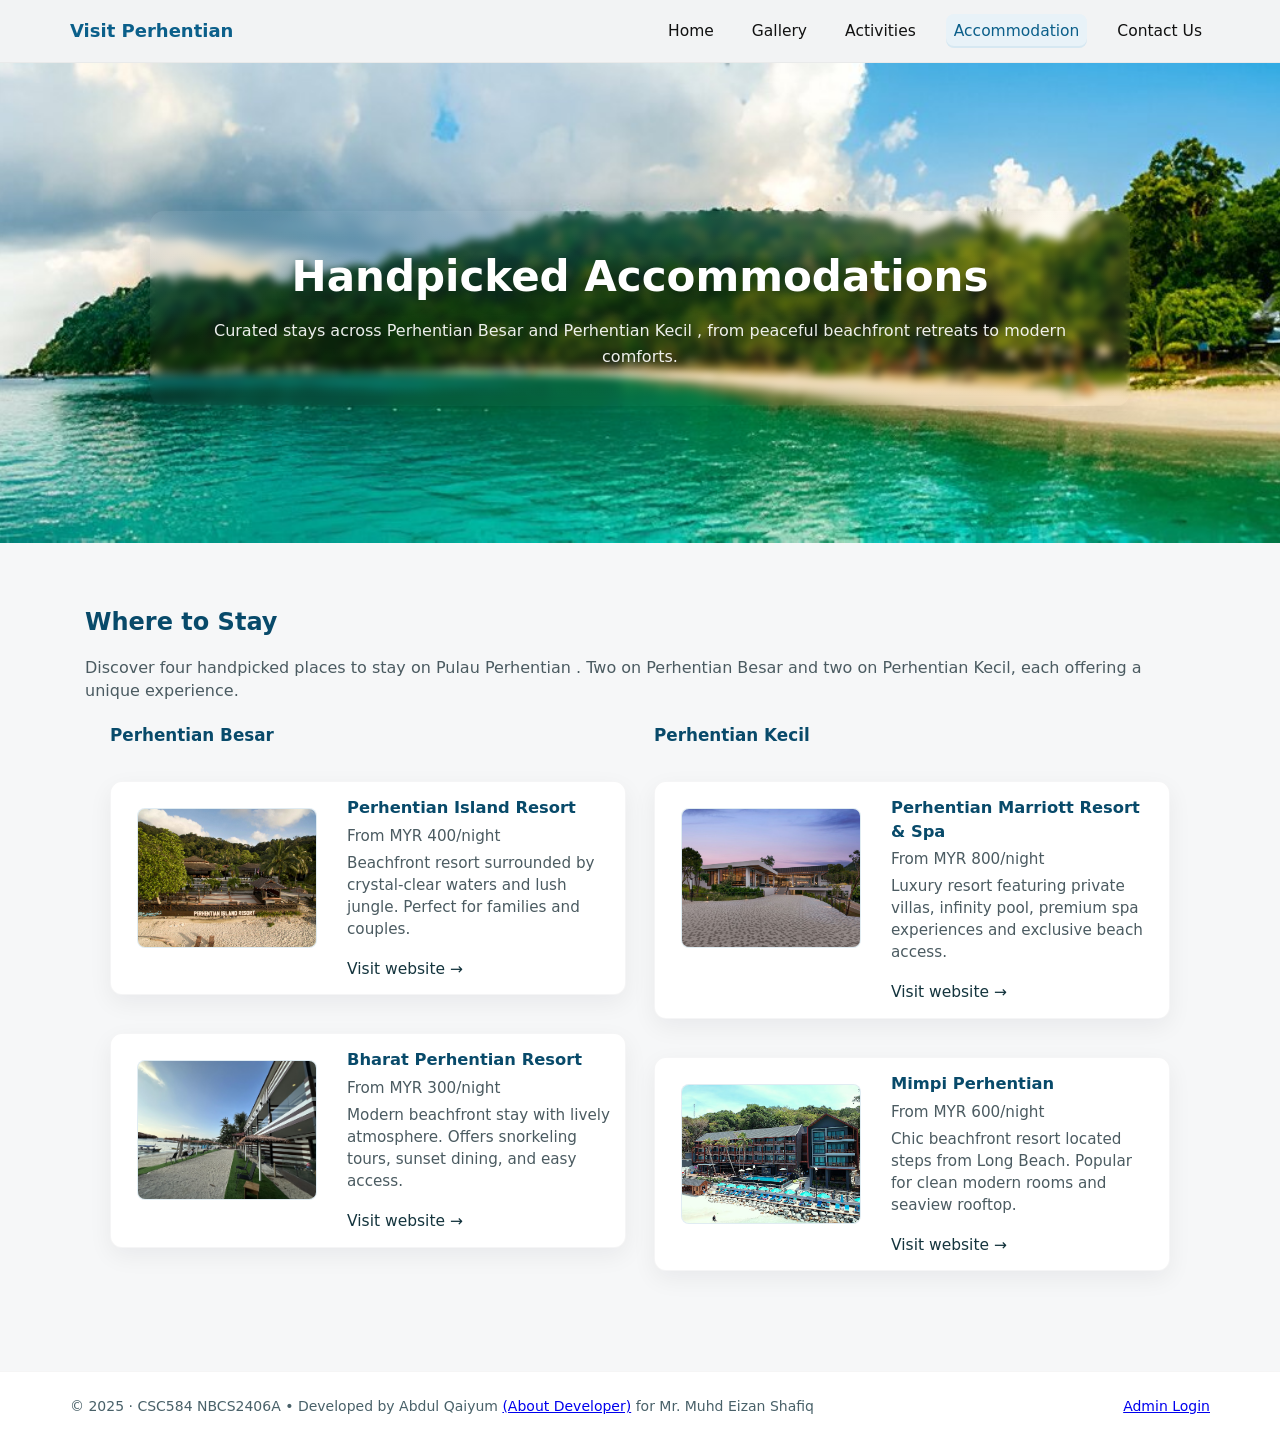
==== accommodation.html @ c3712113 "Add all files , upload via website" ====
<!doctype html>
<html lang="en">
<head>
  <meta charset="utf-8" />
  <meta name="viewport" content="width=device-width,initial-scale=1" />
  <title>Pulau Perhentian - Accommodation</title>

  <link rel="stylesheet" href="style.css" />

  <style>
    /* Container padding  */
    .container { max-width: 1150px; margin: 0 auto; padding: 28px 20px 80px; }

    /* Two-column layout */
    .accom-grid {
      display: grid;
      grid-template-columns: 1fr 1fr;
      gap: 28px;
      align-items: start;
    }
    .accom-col > h3 {
      margin: 0 0 14px;
      color: var(--brand-dark, #0b4670);
      font-size: 1.05rem;
    }

    /* --- Accommodatipn Card --- */
    .accom-card {
      display: flex;             
      flex-direction: row;       
      gap: 18px;                 
      align-items: flex-start;   
      background: var(--card-bg, #fff);
      border-radius: 12px;
      padding: 14px;
      box-shadow: 0 8px 24px rgba(6,18,30,0.06);
      text-decoration: none;
      color: inherit;
      border: 1px solid rgba(6,18,30,0.04);
      
      /* transition physics */
      transition: transform 0.3s cubic-bezier(0.25, 0.8, 0.25, 1), 
                  box-shadow 0.3s cubic-bezier(0.25, 0.8, 0.25, 1),
                  border-color 0.2s ease;
      
      /* Ensure it sits nicely in the layout */
      position: relative; 
      z-index: 1;
    }

    /* Hover: Zoom & Expand */
    .accom-card:hover,
    .accom-card:focus {
      /* Scale up (1.02) + Lift (-6px) */
      transform: translateY(-6px) scale(1.4);
      
      /* shadow for 3D effect */
      box-shadow: 0 20px 40px rgba(6,18,30,0.12);
      
      /*  color border highlight */
      border-color: rgba(11, 70, 112, 0.3);
      
      /* Bring to front */
      z-index: 10;
    }

    /* image pop slightly on hover */
    .accom-card:hover .accom-thumb {
        filter: brightness(1.05); /* Slight brightness boost */
    }

    /* thumbnail */
    .accom-thumb {
      width: 150px;              
      height: 120px;             
      object-fit: cover;         
      border-radius: 8px;
      flex-shrink: 0;            
      border: 1px solid rgba(6,18,30,0.04);
      background: #e9f6fb;
      transition: filter 0.3s ease;
    }

    /* Info column inside card */
    .accom-info { 
      display: flex; 
      flex-direction: column; 
      justify-content: space-between;
      gap: 8px; 
    }
    
    .accom-info h4 { margin: 0; color: var(--brand-dark, #0b4670); font-size: 1.02rem; }
    .accom-info p { margin: 5px 0 0; color: var(--muted, #47585a); line-height:1.45; font-size: 0.95rem; }
    .accom-info .meta { margin-top: 10px; }
    
    .accom-info a.btn-link {
      display: inline-block;
      color: var(--brand-dark, #0b4670);
      font-weight: 600;
      text-decoration: none;
      font-size: 0.9rem;
    }
    .accom-info a.btn-link:hover { text-decoration: underline; }

    /* Ensure spacing between each card in a column */
    .accom-col .accom-card + .accom-card { margin-top: 18px; }

    /* Responsive */
    @media (max-width: 600px) {
      .accom-grid { grid-template-columns: 1fr; } 
    }
    
    @media (max-width: 450px) {
        .accom-card { flex-direction: column; }
        .accom-thumb { width: 100%; height: 180px; }
    }
  </style>
</head>
<body>

  <header class="site-header" role="banner">
    <div class="header-inner">
      <a class="brand" href="index.html">Visit Perhentian</a>
      <nav class="main-nav" aria-label="Main navigation">
        <a href="index.html">Home</a>
        <a href="gallery.html">Gallery</a>
        <a href="activities.html">Activities</a>
        <a href="accommodation.html" aria-current="page">Accommodation</a>
        <a href="contact.html">Contact Us</a>
      </nav>
    </div>
  </header>

  <section class="page-hero" style="background-image:url('Images/perhentianPanoramic.jpg');">
    <div class="hero-inner">
      <h1>Handpicked Accommodations </h1>
      <p>Curated stays across Perhentian Besar and Perhentian Kecil , from peaceful beachfront retreats to modern comforts.</p>
    </div>
  </section>

  <main>
    <div class="container">
      <h2 class="section-title">Where to Stay</h2>
      <p class="lead">Discover four handpicked places to stay on Pulau Perhentian . Two on Perhentian Besar and two on Perhentian Kecil, each offering a unique experience.</p>

      <div class="accom-grid" role="list">
        <div class="accom-col" role="listitem">
          <h3>Perhentian Besar</h3>

          <a class="accom-card" href="https://www.perhentianislandresort.my" target="_blank" rel="noopener">
            <img class="accom-thumb" src="Images/accomodation_Perhentian besar_perhentianIslandResort.jpg" alt="Perhentian Island Resort">
            <div class="accom-info">
              <div>
                <h4>Perhentian Island Resort</h4>
                <p>From MYR 400/night</p>
                <p>Beachfront resort surrounded by crystal-clear waters and lush jungle. Perfect for families and couples.</p>
              </div>
              <div class="meta"><span class="btn-link">Visit website →</span></div>
            </div>
          </a>

          <a class="accom-card" href="https://baratperhentian.com" target="_blank" rel="noopener">
            <img class="accom-thumb" src="Images/accomodation_Perhentian besar_theBarat.png" alt="Bharat Perhentian Resort">
            <div class="accom-info">
              <div>
                <h4>Bharat Perhentian Resort</h4>
                <p>From MYR 300/night</p>
                <p>Modern beachfront stay with lively atmosphere. Offers snorkeling tours, sunset dining, and easy access.</p>
              </div>
              <div class="meta"><span class="btn-link">Visit website →</span></div>
            </div>
          </a>
        </div>

        <div class="accom-col" role="listitem">
          <h3>Perhentian Kecil</h3>

          <a class="accom-card" href="https://www.marriott.com/en-us/hotels/kbrpp-perhentian-marriott-resort-and-spa/overview/" target="_blank" rel="noopener">
            <img class="accom-thumb" src="Images/accomodation_Perhentian kecil_MarriotPerhentian.jpeg" alt="Perhentian Marriott Resort & Spa">
            <div class="accom-info">
              <div>
                <h4>Perhentian Marriott Resort &amp; Spa</h4>
                <p>From MYR 800/night</p>
                <p>Luxury resort featuring private villas, infinity pool, premium spa experiences and exclusive beach access.</p>
              </div>
              <div class="meta"><span class="btn-link">Visit website →</span></div>
            </div>
          </a>

          <a class="accom-card" href="https://mimpiperhentian.com" target="_blank" rel="noopener">
            <img class="accom-thumb" src="Images/accomodation_Perhentian kecil_mimpiPerhentian.jpg" alt="Mimpi Perhentian">
            <div class="accom-info">
              <div>
                <h4>Mimpi Perhentian</h4>
                <p>From MYR 600/night</p>
                <p>Chic beachfront resort located steps from Long Beach. Popular for clean modern rooms and seaview rooftop.</p>
              </div>
              <div class="meta"><span class="btn-link">Visit website →</span></div>
            </div>
          </a>
        </div>
      </div>
    </div>
  </main>

  <footer class="site-footer">
    <div class="footer-inner">
      <div>© 2025 · CSC584 NBCS2406A • Developed by Abdul Qaiyum <a href="developer.html">(About Developer)</a> for Mr. Muhd Eizan Shafiq</div>
      <div><a class="admin-login" href="admin/login.html">Admin Login</a></div>
    </div>
  </footer>



<!--  ADMIN LOGIN Popup-->  
  <div id="adminModal" class="modal-overlay" aria-hidden="true" role="dialog" aria-modal="true">
  <div class="modal-box" role="document" aria-labelledby="modalTitle">
    <h2 id="modalTitle" class="modal-title">Admin Login</h2>

    <label class="modal-label" for="adminUser">Username</label>
    <input type="text" id="adminUser" placeholder="Enter username" autocomplete="username" required>

    <label class="modal-label" for="adminPass">Password</label>
    <input type="password" id="adminPass" placeholder="Enter password" autocomplete="current-password" required>

    <div class="show-pass">
      <input type="checkbox" id="togglePass">
      <label for="togglePass" style="margin:0; color:#fff; font-weight:600;">Show Password</label>
    </div>

    <p class="auth-note">For authorized personnel only.</p>

    <div class="modal-actions">
      <button id="cancelLogin" class="btn-cancel" type="button">Cancel</button>
      <button id="submitLogin" class="btn-login" type="button">Login</button>
    </div>
  </div>
</div>

<script>
(function () {
  // Elements
  const modal = document.getElementById('adminModal');
  const userField = document.getElementById('adminUser');
  const passField = document.getElementById('adminPass');
  const togglePass = document.getElementById('togglePass');
  const cancelBtn = document.getElementById('cancelLogin');
  const submitBtn = document.getElementById('submitLogin');

  // Helper: open modal
  function openModal() {
    modal.classList.add('show');
    modal.setAttribute('aria-hidden', 'false');
    // small delay then focus
    setTimeout(() => userField.focus(), 120);
    // prevent page scroll while open
    document.documentElement.style.overflow = 'hidden';
  }

  // Helper: close modal
  function closeModal() {
    modal.classList.remove('show');
    modal.setAttribute('aria-hidden', 'true');
    document.documentElement.style.overflow = '';
  }

  // Attach toggle to a variety of selectors so it works regardless of footer markup
  function attachOpenHandlers() {
    // explicit id or class if present
    const byId = document.getElementById('adminLoginBtn');
    const byClass = document.querySelectorAll('.admin-login-btn');
    const byHref = document.querySelectorAll('a[href="#admin"], a[href="#login"]');

    if (byId) byId.addEventListener('click', (e) => { e.preventDefault(); openModal(); });

    byClass.forEach(el => el.addEventListener('click', (e) => { e.preventDefault(); openModal(); }));
    byHref.forEach(el => el.addEventListener('click', (e) => { e.preventDefault(); openModal(); }));

    // Fallback: any <a> whose visible trimmed text equals "Admin Login" (case-insensitive)
    document.querySelectorAll('a').forEach(a => {
      try {
        const txt = a.textContent.trim().toLowerCase();
        if (txt === 'admin login' || txt === 'adminlogin') {
          a.addEventListener('click', (e) => { e.preventDefault(); openModal(); });
        }
      } catch (err) { /* ignore */ }
    });
  }

  // Close on backdrop click (only when clicking outside the box)
  modal.addEventListener('click', (e) => {
    if (e.target === modal) closeModal();
  });

  // ESC key to close, arrow/tab behaviour kept
  document.addEventListener('keydown', (e) => {
    if (!modal.classList.contains('show')) return;
    if (e.key === 'Escape') closeModal();
  });

  // Cancel button
  cancelBtn.addEventListener('click', (e) => {
    e.preventDefault();
    closeModal();
  });

  // Show/hide password
  togglePass.addEventListener('change', () => {
    passField.type = togglePass.checked ? 'text' : 'password';
  });

  // Simple login check (can be replaced by real auth later)
  submitBtn.addEventListener('click', () => {
    const user = userField.value.trim();
    const pass = passField.value.trim();
    if (user === 'admin' && pass === 'admin123') {
      // success
      alert('Login successful');
      closeModal();
    } else {
      alert('Incorrect username or password');
      passField.focus();
    }
  });

  // Initialize - attach open handlers after small delay to ensure DOM elements exist
  // (works even if script runs in head/footer)
  window.addEventListener('load', () => {
    attachOpenHandlers();
  });

  // Also attempt to attach immediately in case DOM is already loaded
  attachOpenHandlers();
})();
</script>

<style>
/* --- Overlay --- */
.modal-overlay {
  position: fixed;
  inset: 0;
  display: flex;
  align-items: center;
  justify-content: center;
  background: rgba(0,0,0,0.45);
  visibility: hidden;
  opacity: 0;
  transition: opacity 220ms ease, visibility 220ms;
  z-index: 2000;
}

.modal-overlay.show {
  visibility: visible;
  opacity: 1;
}

/* --- Glass box --- */
.modal-box {
  width: 360px;
  max-width: calc(100% - 32px);
  background: rgba(255,255,255,0.10);
  backdrop-filter: blur(14px) saturate(1.06);
  border-radius: 16px;
  padding: 26px;
  box-shadow: 0 12px 40px rgba(6,18,30,0.5);
  transform: translateY(0);
  color: #ffffff;
  font-family: system-ui, -apple-system, "Segoe UI", Roboto, "Helvetica Neue", Arial;
}

/* Title */
.modal-title {
  margin: 0 0 12px 0;
  font-size: 1.4rem;
  font-weight: 800;
  color: #ffffff;
}

/* Labels */
.modal-label {
  display: block;
  margin-top: 8px;
  margin-bottom: 6px;
  font-weight: 700;
  color: #ffffff;
}

/* Inputs */
.modal-box input[type="text"],
.modal-box input[type="password"] {
  width: 100%;
  padding: 10px 12px;
  border-radius: 8px;
  border: none;
  outline: none;
  margin-bottom: 6px;
  background: rgba(255,255,255,0.92); /* clear high-contrast input */
  color: #1b2330;
  font-size: 0.95rem;
}

/* Show password row */
.show-pass {
  display: flex;
  align-items: center;
  gap: 8px;
  margin-top: 6px;
  margin-bottom: 12px;
}

.show-pass input[type="checkbox"] {
  width: 16px;
  height: 16px;
}

/* Auth note */
.auth-note {
  margin: 6px 0 14px 0;
  font-size: 0.85rem;
  color: rgba(255,255,255,0.85);
}

/* Actions */
.modal-actions {
  display: flex;
  justify-content: flex-end;
  gap: 10px;
}

.btn-cancel,
.btn-login {
  padding: 8px 14px;
  border-radius: 8px;
  border: none;
  cursor: pointer;
  font-weight: 600;
  min-width: 88px;
}

.btn-cancel {
  background: #f1f5f9;
  color: #0f1724;
}

.btn-login {
  background: #0b79c1;
  color: #fff;
}

.btn-login:hover {
  background: #0a66ad;
}

/* small screens tweak */
@media (max-width: 420px) {
  .modal-box { padding: 18px; width: 92%; border-radius: 12px; }
  .btn-cancel, .btn-login { min-width: 72px; padding: 8px 12px; }
}
</style>


</body>
</html>
---- style.css ----
/* style.css - unified site styles (updated) */

/* --- VARIABLES --- */
:root{
  --brand: #0b5f8a;
  --brand-dark: #084a6a;
  --muted: #4b5b61;
  --bg: #f6f7f8;
  --panel: rgba(255,255,255,0.88);
  --glass: rgba(12,18,25,0.35);
  --radius: 12px;
  --container: 1180px;
  --shadow-soft: 0 10px 30px rgba(6,12,20,0.06);
  --shadow-hover: 0 20px 40px rgba(6,12,20,0.12);
  font-family: "Inter", system-ui, -apple-system, "Segoe UI", Roboto, "Helvetica Neue", Arial;
}

/* --- RESETS --- */
*{box-sizing:border-box}
html,body{height:100%}
body{
  margin:0;
  background:var(--bg);
  color:#14343d;
  -webkit-font-smoothing:antialiased;
  -moz-osx-font-smoothing:grayscale;
  line-height:1.45;
  font-size:15.5px;
}

/* --- LAYOUT CONTAINER --- */
.container{max-width:var(--container);margin:0 auto;padding:0 20px}

/* --- HEADER --- */
.site-header{
  background:#f2f3f4;
  border-bottom:1px solid rgba(6,12,20,0.04);
  position:sticky; top:0; z-index:1200;
}
.header-inner{display:flex;align-items:center;justify-content:space-between;max-width:var(--container);margin:0 auto;padding:14px 20px}
.brand{color:var(--brand);font-weight:700;text-decoration:none;font-size:18px}
.main-nav{display:flex;gap:22px;align-items:center}
.main-nav a{color:#111; text-decoration:none; padding:6px 8px; border-radius:8px; font-weight:500}
.main-nav a.active, .main-nav a[aria-current="page"]{background:#e8f2f8;color:var(--brand);box-shadow:inset 0 -2px 0 rgba(11,120,166,0.08)}

/* --- HERO (consistent across pages) --- */
/* index.html uses .hero (special image), other pages use .page-hero */
.hero, .page-hero {
  width:100%;
  display:flex;
  align-items:center;
  justify-content:center;
  min-height:480px;               /* restore taller hero */
  background-position:center;
  background-size:cover;
  background-repeat:no-repeat;
  position:relative;
  color:#fff;
}

/* keep index special overlay slightly darker but still bright enough */
.hero {
  background-blend-mode: multiply;
}

/* hero inner glass panel (consistent) */
.hero-panel,
.hero-inner {
  width:min(980px,92%);
  text-align:center;
  border-radius:14px;
  padding:36px 36px;
  backdrop-filter: blur(4px);
  background: linear-gradient(180deg, rgba(255,255,255,0.06), rgba(255,255,255,0.02));
  box-shadow: var(--shadow-soft);
  margin-top:10px;
}

/* textual scale */
.hero-panel h1,
.hero-inner h1 {font-size:42px;margin:0 0 10px;font-weight:800; color: #fff; text-shadow: 0 6px 18px rgba(6,12,20,0.35)}
.hero-panel p,
.hero-inner p {margin:0;color:rgba(255,255,255,0.92);font-size:16px;line-height:1.6}

/* hero CTAs */
.cta{
  display:inline-block;padding:10px 16px;border-radius:10px;text-decoration:none;font-weight:700;
  box-shadow: 0 6px 18px rgba(6,12,20,0.12);
}
.cta.primary{background:linear-gradient(180deg,#0b78b3,#0b5f8a);color:#fff}
.cta.secondary{background:rgba(255,255,255,0.12);color:#fff;border:1px solid rgba(255,255,255,0.08)}

/* --- SECTION TITLES --- */
.section-title{font-size:24px;color:var(--brand-dark);margin:34px 0 10px;font-weight:800}
.lead{font-size:16px;color:var(--muted);margin-bottom:10px}

/* --- FEATURE CARDS ROW (index about area) --- */
.cards-row{display:flex;gap:18px}
.card{background:#fff;border-radius:12px;padding:18px;box-shadow:var(--shadow-soft);border:1px solid rgba(11,120,166,0.03)}

/* --- SMALL INFO CARDS (index) --- */
.card h4{margin:0 0 8px;color:var(--brand)}
.card p{margin:0;color:var(--muted)}

/* --- THREE ACTION BOXES (centered) --- */
.cards-row{justify-content:center}
.cards-row .card{max-width:320px}

/* --- ATTRACTIONS / GALLERY GRID (stable grid) --- */
.attractions-grid, .photo-grid {
  display:grid;
  grid-template-columns: repeat(3, 1fr);
  gap:20px;
  max-width:var(--container);
  margin:18px auto 48px;
  padding:0 20px;
}

/* card style */
.attraction, .photo-card {
  display:block;
  background:#fff;
  border-radius:12px;
  overflow:hidden;
  text-decoration:none;
  color:inherit;
  box-shadow:var(--shadow-soft);
  border:1px solid rgba(11,120,166,0.04);
  transition: transform 180ms ease, box-shadow 180ms ease;
}

/* hover */
.attraction:hover, .photo-card:hover{ transform: translateY(-6px); box-shadow:var(--shadow-hover); }

/* thumbnail sizing - fixed heights keep grid uniform */
.attraction .thumb, .photo-card .photo-thumb, .gallery-thumb {
  width:100%;
  height:260px;
  object-fit:cover;
  display:block;
  background:#e9f6fb;
}

/* caption/meta */
.attraction .meta, .photo-card .photo-caption{
  padding:14px 16px;
  background:#fff;
}
.attraction h4{margin:0 0 8px;color:var(--brand);font-size:16px}
.attraction p{margin:0;color:var(--muted);font-size:14px}

/* responsive gallery grid */
@media (max-width:1100px){ .attractions-grid, .photo-grid { grid-template-columns: repeat(2,1fr); } .attraction .thumb, .photo-card .photo-thumb { height:220px; } }
@media (max-width:640px){ .attractions-grid, .photo-grid { grid-template-columns: 1fr; } .attraction .thumb, .photo-card .photo-thumb { height:320px; } .hero, .page-hero { min-height:420px } }

/* --- ACTIVITIES 2x2 grid --- */
.activity-grid {
  display:grid;
  grid-template-columns:repeat(2,1fr);
  gap:20px;
  max-width:980px;margin:18px auto 48px;padding:0 20px;
}
.activity-card{
  background:#fff;border-radius:12px;overflow:hidden;box-shadow:var(--shadow-soft);border:1px solid rgba(11,120,166,0.04);text-decoration:none;color:inherit;
  transition: transform 160ms ease, box-shadow 160ms ease;
}
.activity-card:hover{ transform: translateY(-6px); box-shadow:var(--shadow-hover);}
.activity-card img{width:100%;height:320px;object-fit:cover;display:block;}
.activity-card .body{padding:14px}
.activity-card h3{margin:0 0 8px;color:var(--brand)}
.activity-card p{margin:0;color:var(--muted)}

/* mobile */
@media (max-width:820px){ .activity-grid{ grid-template-columns:1fr; } .activity-card img{height:380px} }

/* --- ACCOMMODATION 2x2 with island split --- */
.accom-grid{ display:grid; grid-template-columns: 1fr 1fr; gap:24px; max-width:1100px;margin:20px auto; padding:0 20px; }
.accom-col{ display:flex; flex-direction:column; gap:20px; }
.accom-card{ background:#fff;border-radius:12px;overflow:hidden;box-shadow:var(--shadow-soft);border:1px solid rgba(11,120,166,0.04); text-decoration:none; color:inherit; display:flex; gap:12px; }
.accom-card img{width:180px;height:140px;object-fit:cover;border-radius:8px;margin:12px;}
.accom-card .info{padding:12px; display:flex; flex-direction:column; justify-content:space-between;}
.accom-card h4{margin:0;color:var(--brand)}
.accom-card p{margin:6px 0 0;color:var(--muted);font-size:14px}

/* mobile accomodation stack */
@media (max-width:900px){ .accom-grid{grid-template-columns:1fr} .accom-card img{width:100%;height:200px;border-radius:0;margin:0} .accom-card{flex-direction:column;} }

/* --- FOOTER --- */
.site-footer{
  background:#fff;padding:18px 0;border-top:1px solid rgba(6,12,20,0.04);
}
.footer-inner{max-width:var(--container);margin:0 auto;padding:6px 20px;display:flex;align-items:center;justify-content:space-between;color:#496169;font-size:14px}
.footer-left a{color:var(--brand);text-decoration:none}
.admin-pill{border-radius:8px;padding:6px 10px;background:#e9f6fb;color:var(--brand);font-weight:700}

/* --- LIGHTBOX --- */
.lightbox{position:fixed;inset:0;display:none;align-items:center;justify-content:center;background:rgba(6,12,20,0.7);z-index:12050;padding:20px}
.lightbox.show{display:flex}
.lightbox-panel{max-width:1100px;width:100%;border-radius:10px;overflow:hidden;background:#fff}
.lightbox-image{width:100%;height:80vh;object-fit:contain;background:#000}

/* UTILITY */
.text-muted{color:var(--muted)}
.small{font-size:13px}
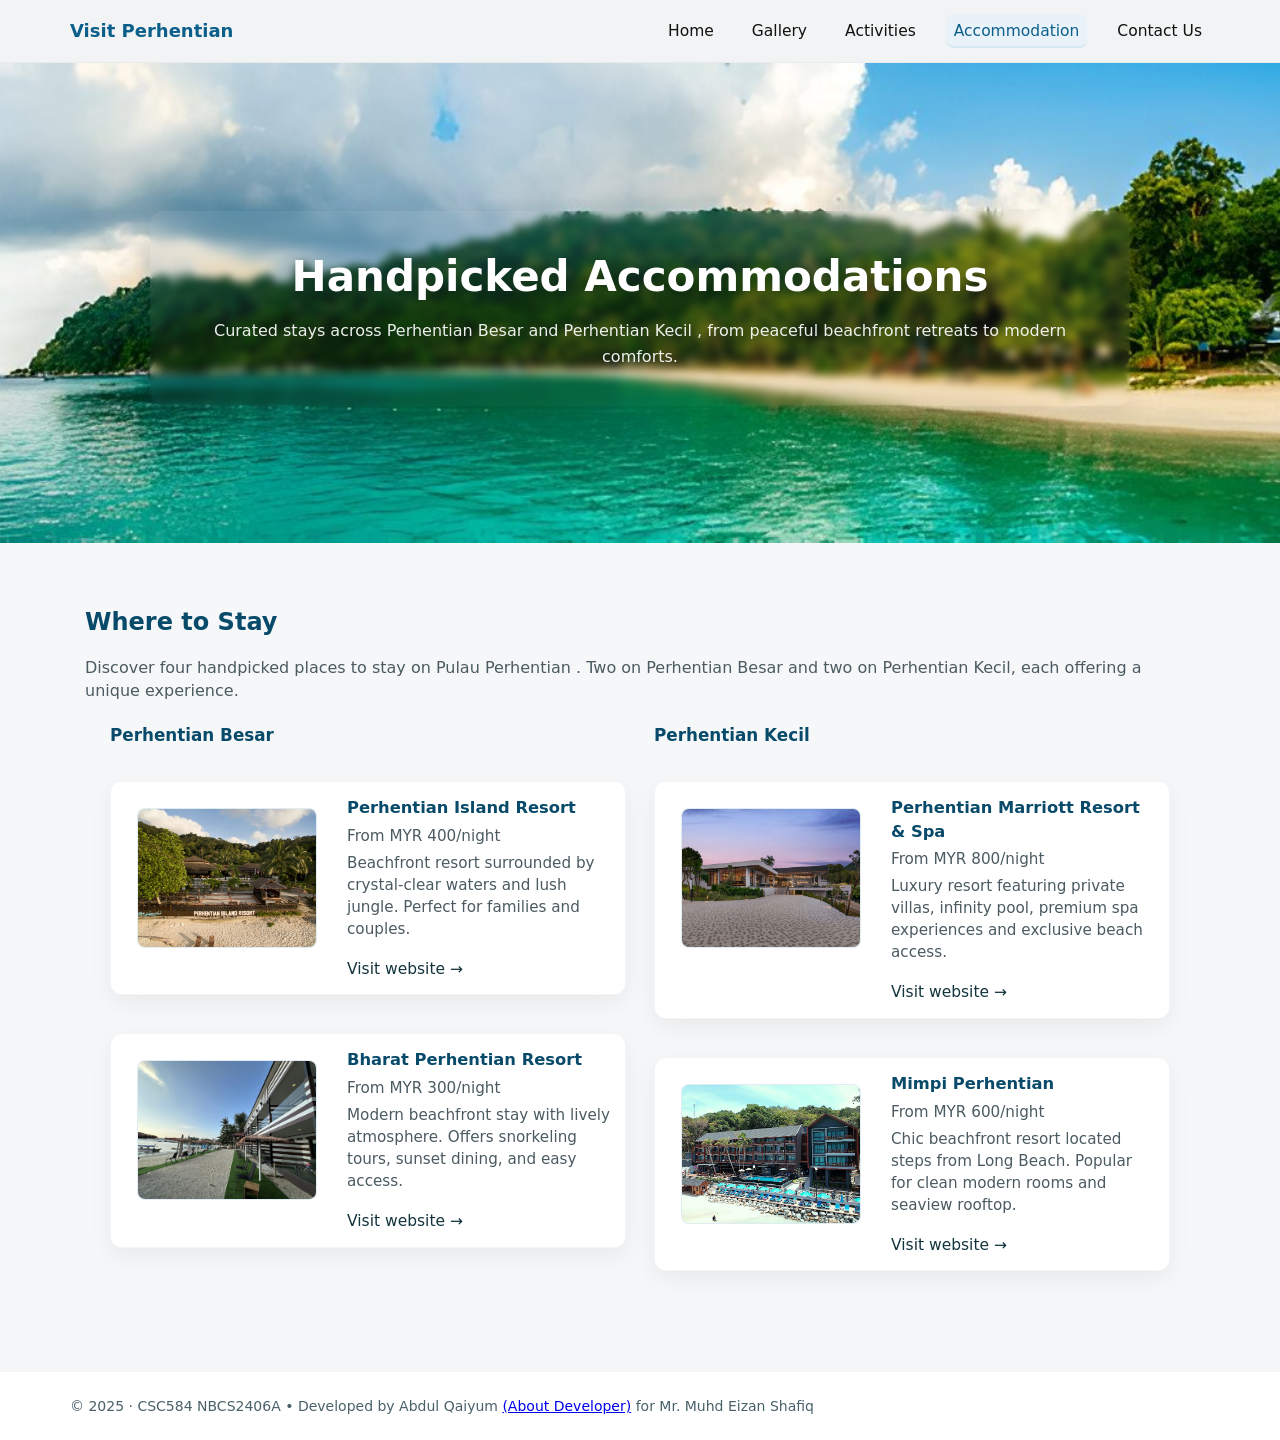
==== commit aeae8845: "Remove insecure demo admin login Remove the client-side hardcoded credentials, login UI, and related" ====
--- a/accommodation.html
+++ b/accommodation.html
@@ -206,258 +206,7 @@
   <footer class="site-footer">
     <div class="footer-inner">
       <div>© 2025 · CSC584 NBCS2406A • Developed by Abdul Qaiyum <a href="developer.html">(About Developer)</a> for Mr. Muhd Eizan Shafiq</div>
-      <div><a class="admin-login" href="admin/login.html">Admin Login</a></div>
     </div>
   </footer>
-
-
-
-<!--  ADMIN LOGIN Popup-->  
-  <div id="adminModal" class="modal-overlay" aria-hidden="true" role="dialog" aria-modal="true">
-  <div class="modal-box" role="document" aria-labelledby="modalTitle">
-    <h2 id="modalTitle" class="modal-title">Admin Login</h2>
-
-    <label class="modal-label" for="adminUser">Username</label>
-    <input type="text" id="adminUser" placeholder="Enter username" autocomplete="username" required>
-
-    <label class="modal-label" for="adminPass">Password</label>
-    <input type="password" id="adminPass" placeholder="Enter password" autocomplete="current-password" required>
-
-    <div class="show-pass">
-      <input type="checkbox" id="togglePass">
-      <label for="togglePass" style="margin:0; color:#fff; font-weight:600;">Show Password</label>
-    </div>
-
-    <p class="auth-note">For authorized personnel only.</p>
-
-    <div class="modal-actions">
-      <button id="cancelLogin" class="btn-cancel" type="button">Cancel</button>
-      <button id="submitLogin" class="btn-login" type="button">Login</button>
-    </div>
-  </div>
-</div>
-
-<script>
-(function () {
-  // Elements
-  const modal = document.getElementById('adminModal');
-  const userField = document.getElementById('adminUser');
-  const passField = document.getElementById('adminPass');
-  const togglePass = document.getElementById('togglePass');
-  const cancelBtn = document.getElementById('cancelLogin');
-  const submitBtn = document.getElementById('submitLogin');
-
-  // Helper: open modal
-  function openModal() {
-    modal.classList.add('show');
-    modal.setAttribute('aria-hidden', 'false');
-    // small delay then focus
-    setTimeout(() => userField.focus(), 120);
-    // prevent page scroll while open
-    document.documentElement.style.overflow = 'hidden';
-  }
-
-  // Helper: close modal
-  function closeModal() {
-    modal.classList.remove('show');
-    modal.setAttribute('aria-hidden', 'true');
-    document.documentElement.style.overflow = '';
-  }
-
-  // Attach toggle to a variety of selectors so it works regardless of footer markup
-  function attachOpenHandlers() {
-    // explicit id or class if present
-    const byId = document.getElementById('adminLoginBtn');
-    const byClass = document.querySelectorAll('.admin-login-btn');
-    const byHref = document.querySelectorAll('a[href="#admin"], a[href="#login"]');
-
-    if (byId) byId.addEventListener('click', (e) => { e.preventDefault(); openModal(); });
-
-    byClass.forEach(el => el.addEventListener('click', (e) => { e.preventDefault(); openModal(); }));
-    byHref.forEach(el => el.addEventListener('click', (e) => { e.preventDefault(); openModal(); }));
-
-    // Fallback: any <a> whose visible trimmed text equals "Admin Login" (case-insensitive)
-    document.querySelectorAll('a').forEach(a => {
-      try {
-        const txt = a.textContent.trim().toLowerCase();
-        if (txt === 'admin login' || txt === 'adminlogin') {
-          a.addEventListener('click', (e) => { e.preventDefault(); openModal(); });
-        }
-      } catch (err) { /* ignore */ }
-    });
-  }
-
-  // Close on backdrop click (only when clicking outside the box)
-  modal.addEventListener('click', (e) => {
-    if (e.target === modal) closeModal();
-  });
-
-  // ESC key to close, arrow/tab behaviour kept
-  document.addEventListener('keydown', (e) => {
-    if (!modal.classList.contains('show')) return;
-    if (e.key === 'Escape') closeModal();
-  });
-
-  // Cancel button
-  cancelBtn.addEventListener('click', (e) => {
-    e.preventDefault();
-    closeModal();
-  });
-
-  // Show/hide password
-  togglePass.addEventListener('change', () => {
-    passField.type = togglePass.checked ? 'text' : 'password';
-  });
-
-  // Simple login check (can be replaced by real auth later)
-  submitBtn.addEventListener('click', () => {
-    const user = userField.value.trim();
-    const pass = passField.value.trim();
-    if (user === 'admin' && pass === 'admin123') {
-      // success
-      alert('Login successful');
-      closeModal();
-    } else {
-      alert('Incorrect username or password');
-      passField.focus();
-    }
-  });
-
-  // Initialize - attach open handlers after small delay to ensure DOM elements exist
-  // (works even if script runs in head/footer)
-  window.addEventListener('load', () => {
-    attachOpenHandlers();
-  });
-
-  // Also attempt to attach immediately in case DOM is already loaded
-  attachOpenHandlers();
-})();
-</script>
-
-<style>
-/* --- Overlay --- */
-.modal-overlay {
-  position: fixed;
-  inset: 0;
-  display: flex;
-  align-items: center;
-  justify-content: center;
-  background: rgba(0,0,0,0.45);
-  visibility: hidden;
-  opacity: 0;
-  transition: opacity 220ms ease, visibility 220ms;
-  z-index: 2000;
-}
-
-.modal-overlay.show {
-  visibility: visible;
-  opacity: 1;
-}
-
-/* --- Glass box --- */
-.modal-box {
-  width: 360px;
-  max-width: calc(100% - 32px);
-  background: rgba(255,255,255,0.10);
-  backdrop-filter: blur(14px) saturate(1.06);
-  border-radius: 16px;
-  padding: 26px;
-  box-shadow: 0 12px 40px rgba(6,18,30,0.5);
-  transform: translateY(0);
-  color: #ffffff;
-  font-family: system-ui, -apple-system, "Segoe UI", Roboto, "Helvetica Neue", Arial;
-}
-
-/* Title */
-.modal-title {
-  margin: 0 0 12px 0;
-  font-size: 1.4rem;
-  font-weight: 800;
-  color: #ffffff;
-}
-
-/* Labels */
-.modal-label {
-  display: block;
-  margin-top: 8px;
-  margin-bottom: 6px;
-  font-weight: 700;
-  color: #ffffff;
-}
-
-/* Inputs */
-.modal-box input[type="text"],
-.modal-box input[type="password"] {
-  width: 100%;
-  padding: 10px 12px;
-  border-radius: 8px;
-  border: none;
-  outline: none;
-  margin-bottom: 6px;
-  background: rgba(255,255,255,0.92); /* clear high-contrast input */
-  color: #1b2330;
-  font-size: 0.95rem;
-}
-
-/* Show password row */
-.show-pass {
-  display: flex;
-  align-items: center;
-  gap: 8px;
-  margin-top: 6px;
-  margin-bottom: 12px;
-}
-
-.show-pass input[type="checkbox"] {
-  width: 16px;
-  height: 16px;
-}
-
-/* Auth note */
-.auth-note {
-  margin: 6px 0 14px 0;
-  font-size: 0.85rem;
-  color: rgba(255,255,255,0.85);
-}
-
-/* Actions */
-.modal-actions {
-  display: flex;
-  justify-content: flex-end;
-  gap: 10px;
-}
-
-.btn-cancel,
-.btn-login {
-  padding: 8px 14px;
-  border-radius: 8px;
-  border: none;
-  cursor: pointer;
-  font-weight: 600;
-  min-width: 88px;
-}
-
-.btn-cancel {
-  background: #f1f5f9;
-  color: #0f1724;
-}
-
-.btn-login {
-  background: #0b79c1;
-  color: #fff;
-}
-
-.btn-login:hover {
-  background: #0a66ad;
-}
-
-/* small screens tweak */
-@media (max-width: 420px) {
-  .modal-box { padding: 18px; width: 92%; border-radius: 12px; }
-  .btn-cancel, .btn-login { min-width: 72px; padding: 8px 12px; }
-}
-</style>
-
-
 </body>
 </html>
